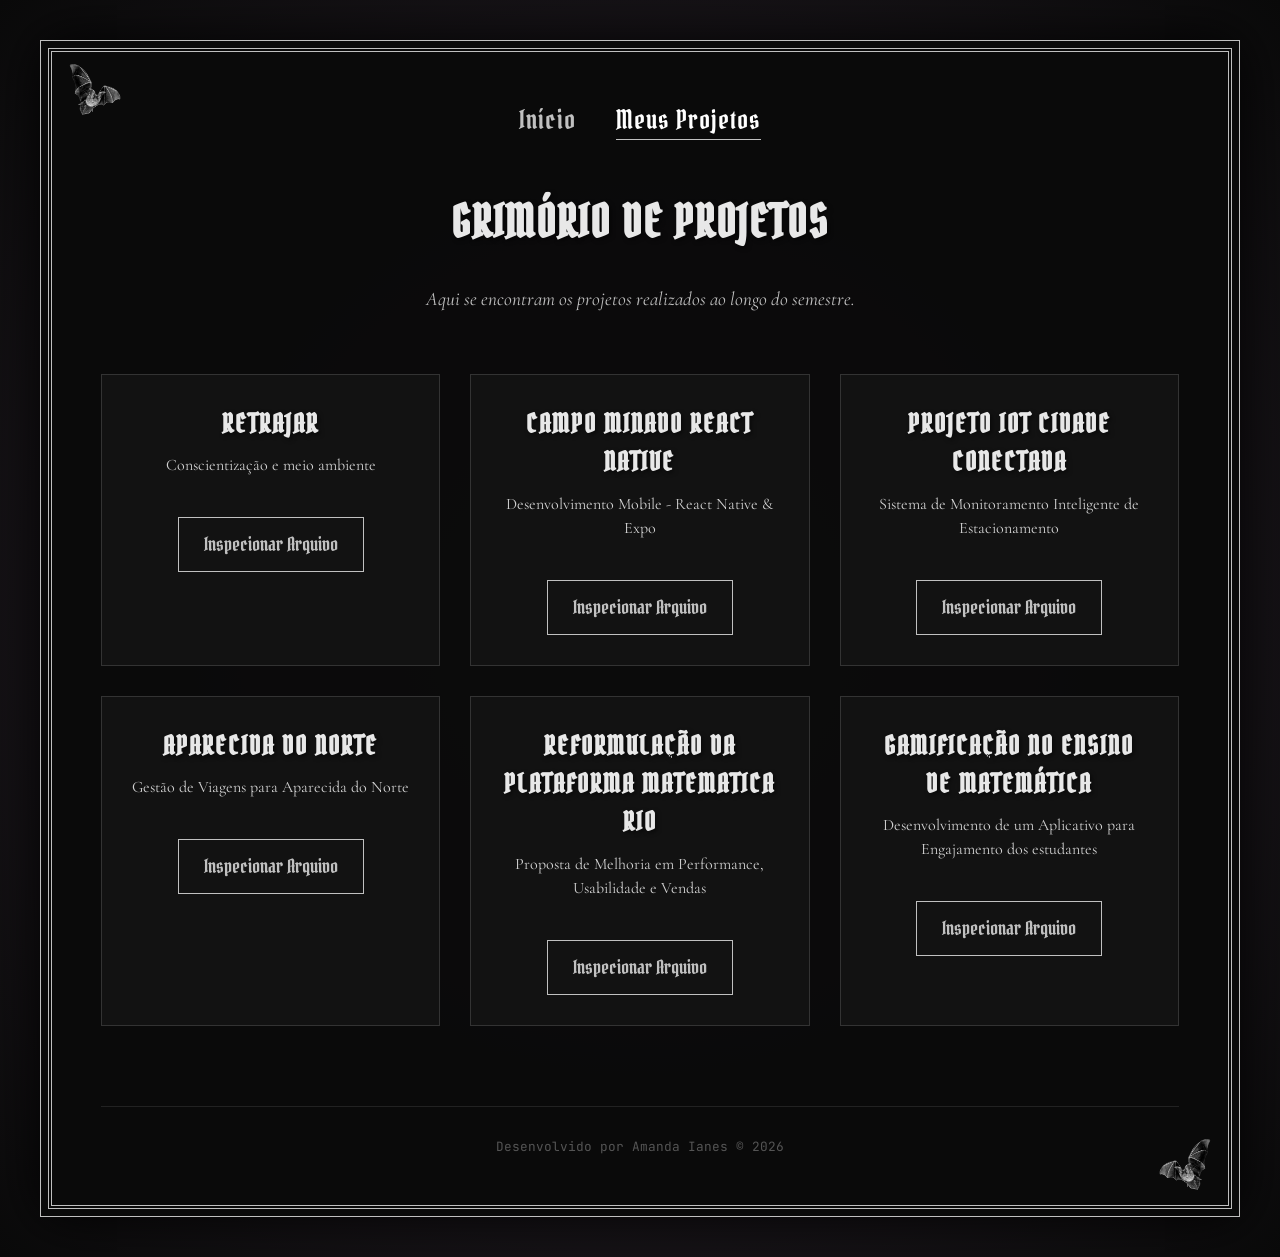
==== about.html @ d11f0130 "Add files via upload" ====
<!DOCTYPE html>
<html lang="pt-br">
<head>
    <meta charset="UTF-8">
    <meta name="viewport" content="width=device-width, initial-scale=1.0">
    <title>Projetos | Amanda Ianes</title>
    
    <link rel="shortcut icon" href="./assets/halloween.png" type="image/png">
    
    <link rel="stylesheet" href="./styles/style.css">
</head>
<body>

    <div class="gothic-container">
        <header>
            <nav class="cabecalho__menu">
                <a class="cabecalho__menu__link" href="index.html">Início</a>
                <a class="cabecalho__menu__link" href="about.html" style="color: white; border-bottom: 1px solid var(--silver-ornament);">Meus Projetos</a>
            </nav>
        </header>

        <main class="projetos-secao" style="margin-top: 20px;">
            <h1 class="projetos-titulo">Grimório de Projetos</h1>
            
            <p style="text-align: center; margin-bottom: 60px; color: var(--silver-ornament); font-size: 1.2rem; font-style: italic;">
                Aqui se encontram os projetos realizados ao longo do semestre.
            </p>

            <div class="projetos-grid">
                
                <div class="card-projeto">
                    <h3>RETRAJAR</h3>
                    <p style="margin-bottom: 20px; color: var(--text-primary);">Conscientização e meio ambiente</p>
                    <a href="projeto-retrajar.html" class="btn-goth">Inspecionar Arquivo</a>
                </div>

                <div class="card-projeto">
                    <h3>CAMPO MINADO REACT NATIVE</h3>
                    <p style="margin-bottom: 20px; color: var(--text-primary);">Desenvolvimento Mobile - React Native & Expo</p>
                    <a href="projeto-campominado.html" class="btn-goth">Inspecionar Arquivo</a>
                </div>

                <div class="card-projeto">
                    <h3>Projeto IoT Cidade Conectada</h3>
                    <p style="margin-bottom: 20px; color: var(--text-primary);">Sistema de Monitoramento Inteligente de Estacionamento</p>
                    <a href="projeto-iot.html" class="btn-goth">Inspecionar Arquivo</a>
                </div>

                <div class="card-projeto">
                    <h3>APARECIDA DO NORTE</h3>
                    <p style="margin-bottom: 20px; color: var(--text-primary);">Gestão de Viagens para Aparecida do Norte</p>
                    <a href="projeto-aparecida.html" class="btn-goth">Inspecionar Arquivo</a>
                </div>

                <div class="card-projeto">
                    <h3>REFORMULAÇÃO DA PLATAFORMA MATEMATICA RIO</h3>
                    <p style="margin-bottom: 20px; color: var(--text-primary);">Proposta de Melhoria em Performance, Usabilidade e Vendas</p>
                    <a href="projeto-matematica.html" class="btn-goth">Inspecionar Arquivo</a>
                </div>

                <div class="card-projeto">
                    <h3>Gamificação no Ensino de Matemática </h3>
                    <p style="margin-bottom: 20px; color: var(--text-primary);">Desenvolvimento de um Aplicativo para Engajamento dos estudantes</p>
                    <a href="projeto-gamificacao.html" class="btn-goth">Inspecionar Arquivo</a>
                </div>



            </div>
        </main>

        <footer>
            <p>Desenvolvido por Amanda Ianes &copy; 2026</p>
        </footer>
    </div>

</body>
</html>
---- styles/style.css ----
@import url('https://fonts.googleapis.com/css2?family=Pirata+One&family=Cormorant+Garamond:wght@400;600&family=JetBrains+Mono:wght@300&display=swap');

:root {
    --bg-gradient: radial-gradient(circle, #2e2430 0%, #0a0a0a 100%);
    --silver-ornament: #c0c0c0;
    --silver-bright: #e8e8e8;
    --text-primary: #d1d1d1;
    --accent-purple: #4b0082;
    --font-gothic: 'Pirata One', cursive;
    --font-serif: 'Cormorant Garamond', serif;
    --font-code: 'JetBrains Mono', monospace;
}

* {
    margin: 0;
    padding: 0;
    box-sizing: border-box;
}

body {
    background: var(--bg-gradient);
    color: var(--text-primary);
    font-family: var(--font-serif);
    min-height: 100vh;
    padding: 40px;
    line-height: 1.5;
}

.gothic-container {
    background: #0a0a0af2;
    border: 1px solid var(--silver-ornament);
    outline: 4px double var(--silver-ornament);
    outline-offset: -12px;
    padding: 40px;
    position: relative;
    box-shadow: 0 0 30px rgba(0, 0, 0, 0.8);
    max-width: 1200px;
    margin: 0 auto;
}

.gothic-container::before,
.gothic-container::after {
    content: '❦';
    position: absolute;
    color: var(--silver-ornament);
    font-size: 2rem;
    padding: 15px;
}

.gothic-container::before {
    top: 0;
    left: 0;
}

.gothic-container::after {
    bottom: 0;
    right: 0;
}

h1,
h2,
h3 {
    font-family: var(--font-gothic);
    text-transform: uppercase;
    letter-spacing: 2px;
    color: var(--silver-bright);
    text-shadow: 2px 2px 4px rgba(0, 0, 0, 0.5);
}

.titulo-destaque {
    color: var(--silver-ornament);
    display: block;
    font-size: 1.2em;
}

.cabecalho__menu {
    display: flex;
    justify-content: center;
    gap: 30px;
    margin-bottom: 40px;
}

.cabecalho__menu__link {
    color: var(--silver-ornament);
    text-decoration: none;
    font-family: var(--font-gothic);
    font-size: 1.4rem;
    transition: 0.3s;
    border-bottom: 1px solid transparent;
}

.cabecalho__menu__link:hover {
    color: white;
    border-bottom: 1px solid var(--silver-ornament);
}

.perfil-grid {
    display: grid;
    grid-template-columns: 1fr 350px;
    gap: 40px;
    align-items: start;
}

.info-box {
    border-left: 2px solid var(--accent-purple);
    padding-left: 20px;
    margin-top: 20px;
}

.info-item {
    margin-bottom: 15px;
}

.info-label {
    font-family: var(--font-code);
    font-size: 0.8rem;
    color: var(--silver-ornament);
    display: block;
}

.info-value {
    font-size: 1.2rem;
    font-weight: 600;
}

.projetos-titulo {
    text-align: center;
    margin: 60px 0 30px;
    font-size: 2.5rem;
}

.projetos-grid {
    display: grid;
    grid-template-columns: repeat(auto-fit, minmax(300px, 1fr));
    gap: 25px;
}

.card-projeto {
    background: #121212;
    border: 1px solid #333;
    padding: 25px;
    text-align: center;
    transition: transform 0.3s, border-color 0.3s;
    cursor: pointer;
}

.card-projeto:hover {
    transform: translateY(-5px);
    border-color: var(--silver-ornament);
}

.card-projeto h3 {
    font-size: 1.6rem;
    margin-bottom: 10px;
}

.btn-goth {
    display: inline-block;
    margin-top: 15px;
    padding: 10px 20px;
    border: 1px solid var(--silver-ornament);
    color: var(--silver-ornament);
    text-decoration: none;
    font-family: var(--font-gothic);
    transition: 0.3s;
}

.btn-goth:hover {
    background: var(--silver-ornament);
    color: black;
}

.foto-perfil {
    width: 100%;
    border: 2px solid var(--silver-ornament);
    filter: grayscale(100%) contrast(110%);
}

:root {
    --bg-gradient: radial-gradient(circle, #2e2430 0%, #0a0a0a 100%);
    --silver-ornament: #c0c0c0;
    --silver-bright: #e8e8e8;
    --text-primary: #d1d1d1;
    --accent-purple: #7b757f;
    --font-gothic: 'Pirata One', cursive;
    --font-serif: 'Cormorant Garamond', serif;
    --font-code: 'JetBrains Mono', monospace;
}

* {
    margin: 0;
    padding: 0;
    box-sizing: border-box;
}

body {
    background: var(--bg-gradient);
    color: var(--text-primary);
    font-family: var(--font-serif);
    min-height: 100vh;
    padding: 40px;
    line-height: 1.5;
}

.gothic-container {
    background: rgba(10, 10, 10, 0.95);
    border: 1px solid var(--silver-ornament);
    outline: 4px double var(--silver-ornament);
    outline-offset: -12px;
    padding: 60px;
    position: relative;
    box-shadow: 0 0 50px rgba(0, 0, 0, 0.9);
    max-width: 1200px;
    margin: 0 auto;
}

.gothic-container::before,
.gothic-container::after {
    content: '';
    position: absolute;
    width: 70px;
    height: 70px;
    background-image: url('../assets/bat.png');
    background-size: contain;
    background-repeat: no-repeat;
    background-position: center;
}

.gothic-container::before {
    top: 15px;
    left: 15px;
}

.gothic-container::after {
    bottom: 15px;
    right: 15px;
    transform: scaleX(-1);
}

.gothic-container::before {
    top: 0;
    left: 0;
}

.gothic-container::after {
    bottom: 0;
    right: 0;
}

.cabecalho__menu {
    display: flex;
    justify-content: center;
    gap: 40px;
    margin-bottom: 50px;
}

.cabecalho__menu__link {
    color: var(--silver-ornament);
    text-decoration: none;
    font-family: var(--font-gothic);
    font-size: 1.6rem;
    transition: 0.3s;
    letter-spacing: 1px;
}

.cabecalho__menu__link:hover {
    color: white;
    text-shadow: 0 0 10px var(--silver-ornament);
}

.perfil-grid {
    display: grid;
    grid-template-columns: 1fr 400px;
    gap: 50px;
    align-items: center;
}

h1 {
    font-family: var(--font-gothic);
    font-size: 3.5rem;
    color: var(--silver-bright);
    line-height: 1;
    margin-bottom: 20px;
}

.titulo-destaque {
    display: block;
    font-size: 1.5rem;
    color: var(--silver-ornament);
    margin-top: 10px;
}

.info-box {
    border-left: 2px solid var(--accent-purple);
    padding-left: 25px;
    margin: 30px 0;
}

.info-item {
    margin-bottom: 20px;
}

.info-label {
    font-family: var(--font-code);
    font-size: 0.85rem;
    color: var(--silver-ornament);
    display: block;
    text-transform: uppercase;
}

.info-value {
    font-size: 1.3rem;
    font-weight: 600;
    color: #fff;
}

.photo-wrapper {
    position: relative;
    width: 380px;
    height: 520px;
    display: flex;
    justify-content: center;
    align-items: center;
    background-image: url('../assets/borda.png');
    background-size: contain;
    background-repeat: no-repeat;
    background-position: center;
}

.perfil-img {
    width: 65%;
    height: 65%;
    object-fit: cover;
    border-radius: 50%;

}

.projetos-secao {
    margin-top: 80px;
}

.projetos-titulo {
    font-family: var(--font-gothic);
    text-align: center;
    font-size: 2.8rem;
    margin-bottom: 40px;
    color: var(--silver-bright);
}

.projetos-grid {
    display: grid;
    grid-template-columns: repeat(auto-fit, minmax(280px, 1fr));
    gap: 30px;
}

.card-projeto {
    background: rgba(20, 20, 20, 0.8);
    border: 1px solid #333;
    padding: 30px;
    text-align: center;
    transition: 0.4s;
    outline: 1px solid transparent;
}

.card-projeto:hover {
    transform: translateY(-10px);
    border-color: var(--silver-ornament);
    outline: 1px solid var(--silver-ornament);
    outline-offset: 5px;
}

.btn-goth {
    display: inline-block;
    margin-top: 20px;
    padding: 12px 25px;
    border: 1px solid var(--silver-ornament);
    color: var(--silver-ornament);
    text-decoration: none;
    font-family: var(--font-gothic);
    font-size: 1.2rem;
    transition: 0.3s;
}

.btn-goth:hover {
    background: var(--silver-ornament);
    color: #000;
}

footer {
    margin-top: 80px;
    text-align: center;
    border-top: 1px solid #222;
    padding-top: 30px;
    font-family: var(--font-code);
    font-size: 0.8rem;
    color: #555;
}

.decor-gotica {
    width: 200px;
    float: right;
    margin: 0 0 20px 30px;
    opacity: 0.85;
    transition: 0.5s;
    filter: grayscale(100%);
}

.decor-gotica:hover {
    opacity: 1;
    transform: scale(1.05);
}

.projeto-detalhe h3 {
    margin-top: 30px;
    margin-bottom: 10px;
    font-size: 1.6rem;
    color: var(--silver-ornament);
    border-bottom: 1px solid #333;
    padding-bottom: 5px;
}

.screenshot-container {
    display: flex;
    gap: 20px;
    margin-top: 20px;
    flex-wrap: wrap;
    justify-content: center;
}

.screenshot-container img {
    max-width: 300px;
    border: 1px solid var(--silver-ornament);
    border-radius: 4px;
}

.ornate-media-frame {
    display: flex;
    justify-content: center;
    align-items: center;
    overflow: hidden; 
    
    width: 300px; 
    height: 300px;
    margin: 20px auto; 
}

.embedded-video {
    width: 100%;
    height: 100%; 
    object-fit: cover; 

}

.screenshot-description {
    font-size: 0.9rem;
    margin-top: 10px;
    color: var(--silver-ornament);
    text-align: center; 
}
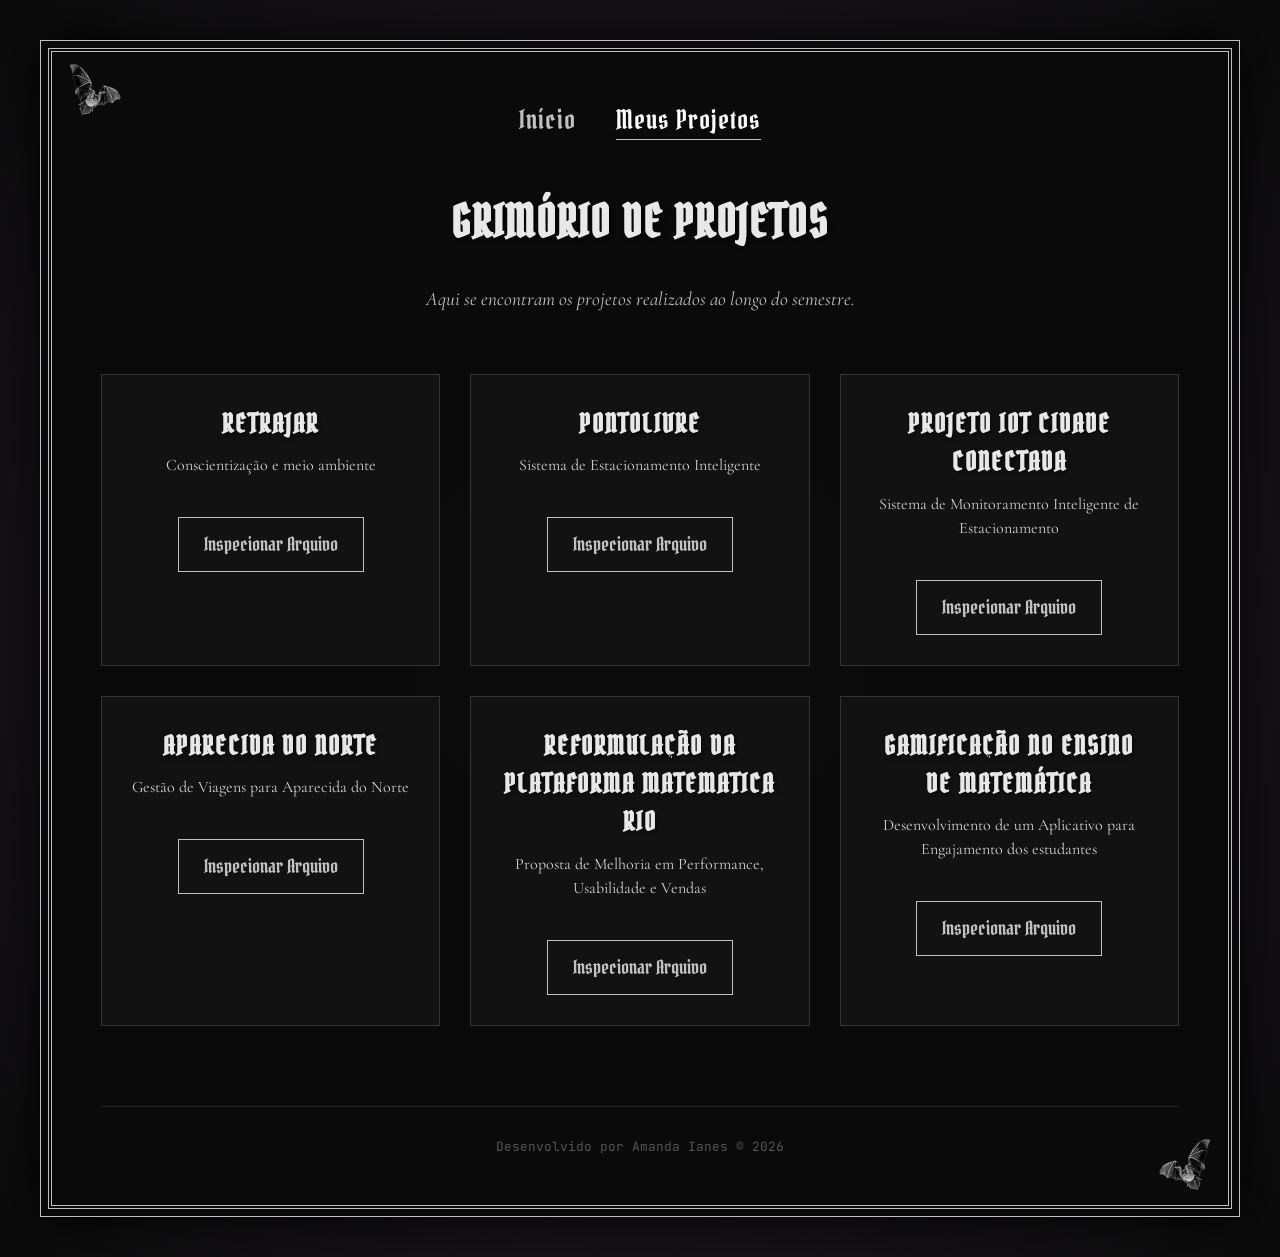
==== commit 621bc6ac: "Fix HTML structure and update project details" ====
--- a/about.html
+++ b/about.html
@@ -35,8 +35,8 @@
                 </div>
 
                 <div class="card-projeto">
-                    <h3>CAMPO MINADO REACT NATIVE</h3>
-                    <p style="margin-bottom: 20px; color: var(--text-primary);">Desenvolvimento Mobile - React Native & Expo</p>
+                    <h3>PontoLivre</h3>
+                    <p style="margin-bottom: 20px; color: var(--text-primary);">Sistema de Estacionamento Inteligente</p>
                     <a href="projeto-campominado.html" class="btn-goth">Inspecionar Arquivo</a>
                 </div>
 
@@ -75,4 +75,4 @@
     </div>
 
 </body>
-</html>+</html>
--- a/styles/style.css
+++ b/styles/style.css
@@ -457,3 +457,41 @@
     color: var(--silver-ornament);
     text-align: center; 
 }
+
+@media (max-width: 768px) {
+    .gothic-container {
+        width: 95%;
+        padding: 15px;
+        margin: 10px auto;
+    }
+
+    .cabecalho__menu {
+        display: flex;
+        flex-direction: column;
+        align-items: center;
+        gap: 15px;
+    }
+
+    .decor-gotica {
+        float: none;
+        display: block;
+        margin: 0 auto 20px auto;
+        width: 150px; 
+    }
+
+    div[style*="display: flex"] {
+        flex-direction: column;
+        gap: 10px;
+    }
+    
+    .btn-goth {
+        text-align: center;
+        width: 100%;
+        box-sizing: border-box;
+    }
+
+    .projetos-titulo {
+        font-size: 1.8rem;
+        text-align: center !important; 
+    }
+}
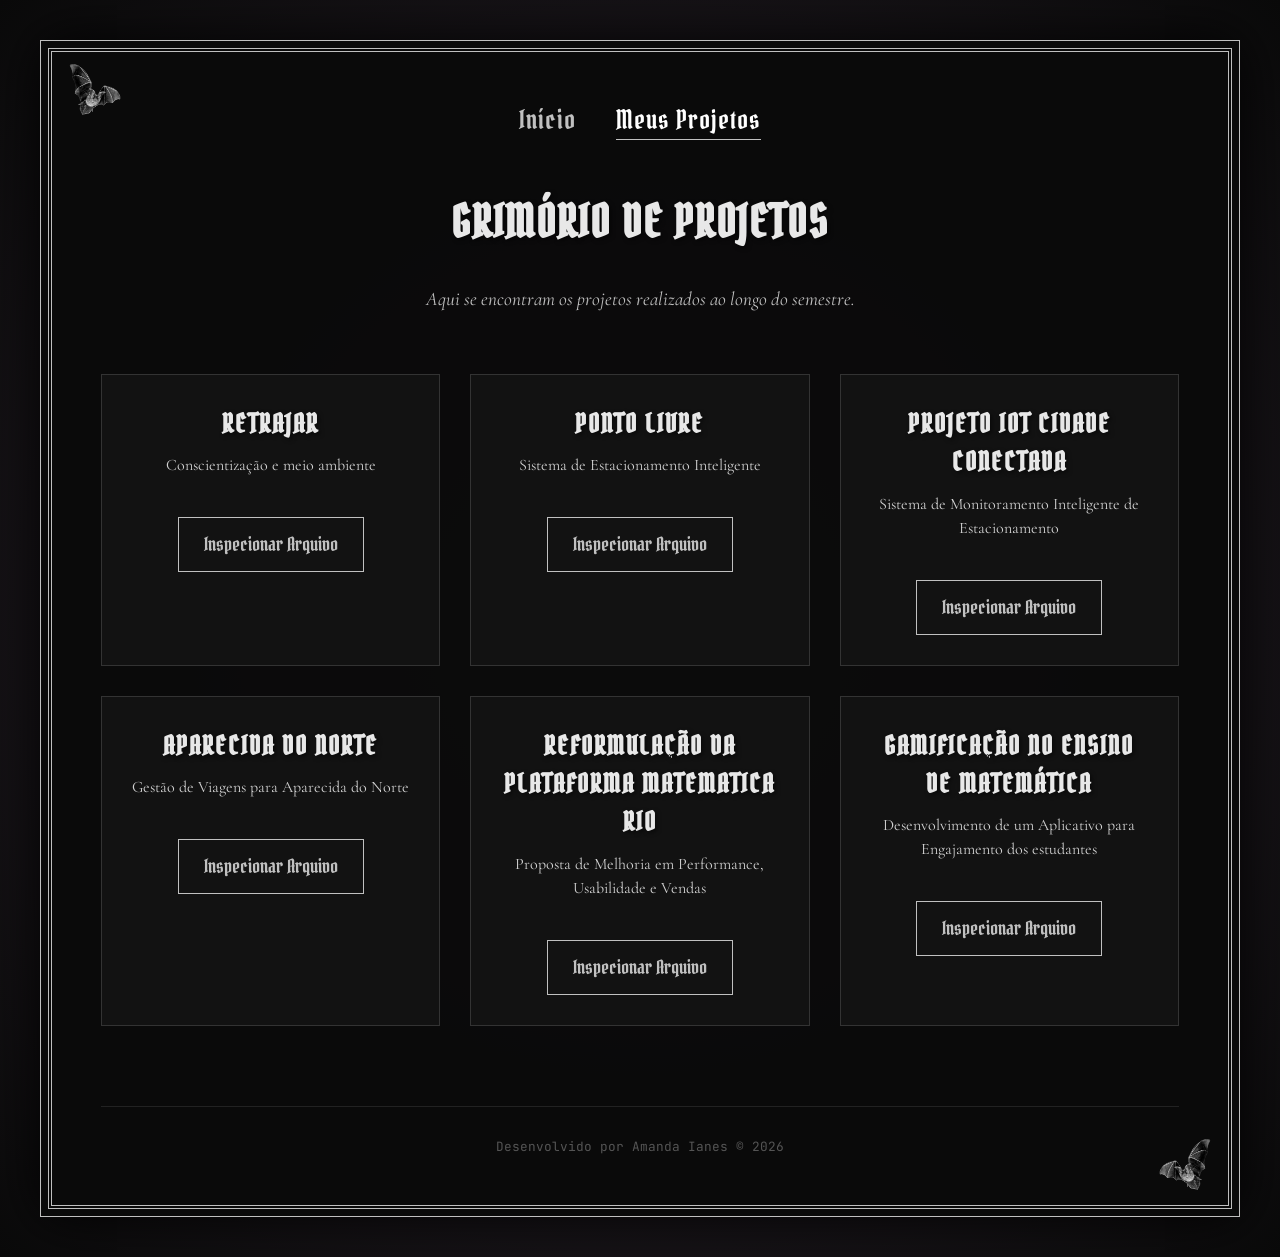
==== commit 6c07edf1: "Fix project links and update HTML structure" ====
--- a/about.html
+++ b/about.html
@@ -35,9 +35,9 @@
                 </div>
 
                 <div class="card-projeto">
-                    <h3>PontoLivre</h3>
+                    <h3>Ponto Livre</h3>
                     <p style="margin-bottom: 20px; color: var(--text-primary);">Sistema de Estacionamento Inteligente</p>
-                    <a href="projeto-campominado.html" class="btn-goth">Inspecionar Arquivo</a>
+                    <a href="projeto-pontolivre.html" class="btn-goth">Inspecionar Arquivo</a>
                 </div>
 
                 <div class="card-projeto">
